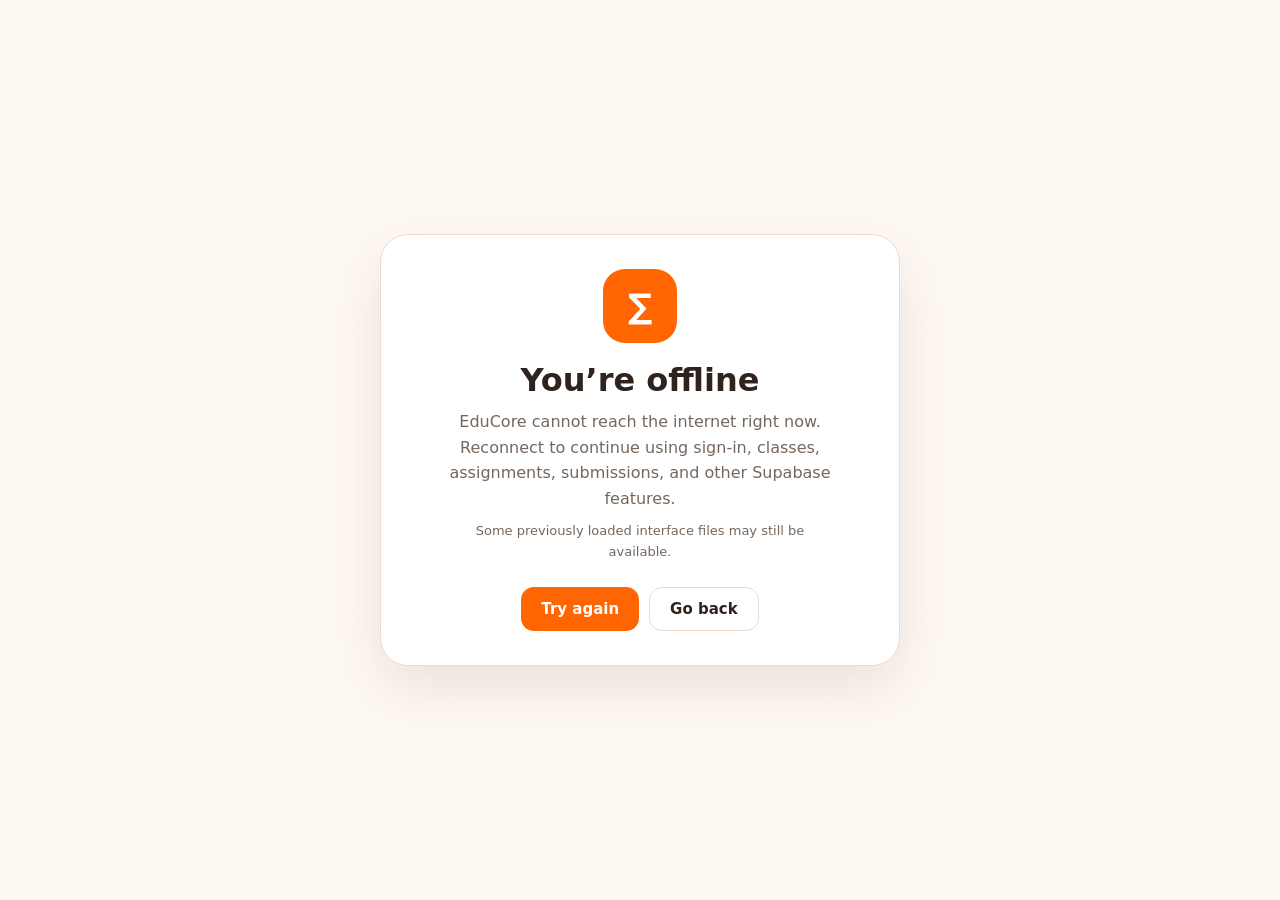
==== offline.html @ 29c4fe18 "Add files via upload" ====
<!doctype html>
<html lang="en">
<head>
  <meta charset="utf-8" />
  <meta name="viewport" content="width=device-width,initial-scale=1,viewport-fit=cover" />
  <meta name="theme-color" content="#ff6500" />
  <title>EduCore — Offline</title>
  <style>
    *{box-sizing:border-box}html,body{margin:0;min-height:100%;font-family:system-ui,-apple-system,BlinkMacSystemFont,"Segoe UI",sans-serif;background:#fff9f4;color:#2f241d}body{min-height:100vh;display:grid;place-items:center;padding:24px}.card{width:min(520px,100%);background:#fff;border:1px solid #f0d9c9;border-radius:28px;padding:34px;box-shadow:0 22px 60px rgba(76,48,31,.12);text-align:center}.icon{width:74px;height:74px;margin:0 auto 18px;border-radius:22px;background:#ff6500;display:grid;place-items:center;color:white;font-size:34px;font-weight:900}h1{font-size:32px;margin:0 0 10px}p{margin:0 auto;color:#75675d;line-height:1.6;max-width:390px}.hint{font-size:13px;margin-top:10px}.actions{margin-top:24px;display:flex;justify-content:center;gap:10px;flex-wrap:wrap}button{border:0;border-radius:13px;background:#ff6500;color:#fff;font:800 15px system-ui;padding:12px 20px;cursor:pointer}.ghost{background:#fff;color:#2f241d;border:1px solid #ead8cb}
  </style>
</head>
<body>
  <main class="card">
    <div class="icon">∑</div>
    <h1>You’re offline</h1>
    <p>EduCore cannot reach the internet right now. Reconnect to continue using sign-in, classes, assignments, submissions, and other Supabase features.</p>
    <p class="hint">Some previously loaded interface files may still be available.</p>
    <div class="actions">
      <button type="button" onclick="location.reload()">Try again</button>
      <button class="ghost" type="button" onclick="history.back()">Go back</button>
    </div>
  </main>
</body>
</html>
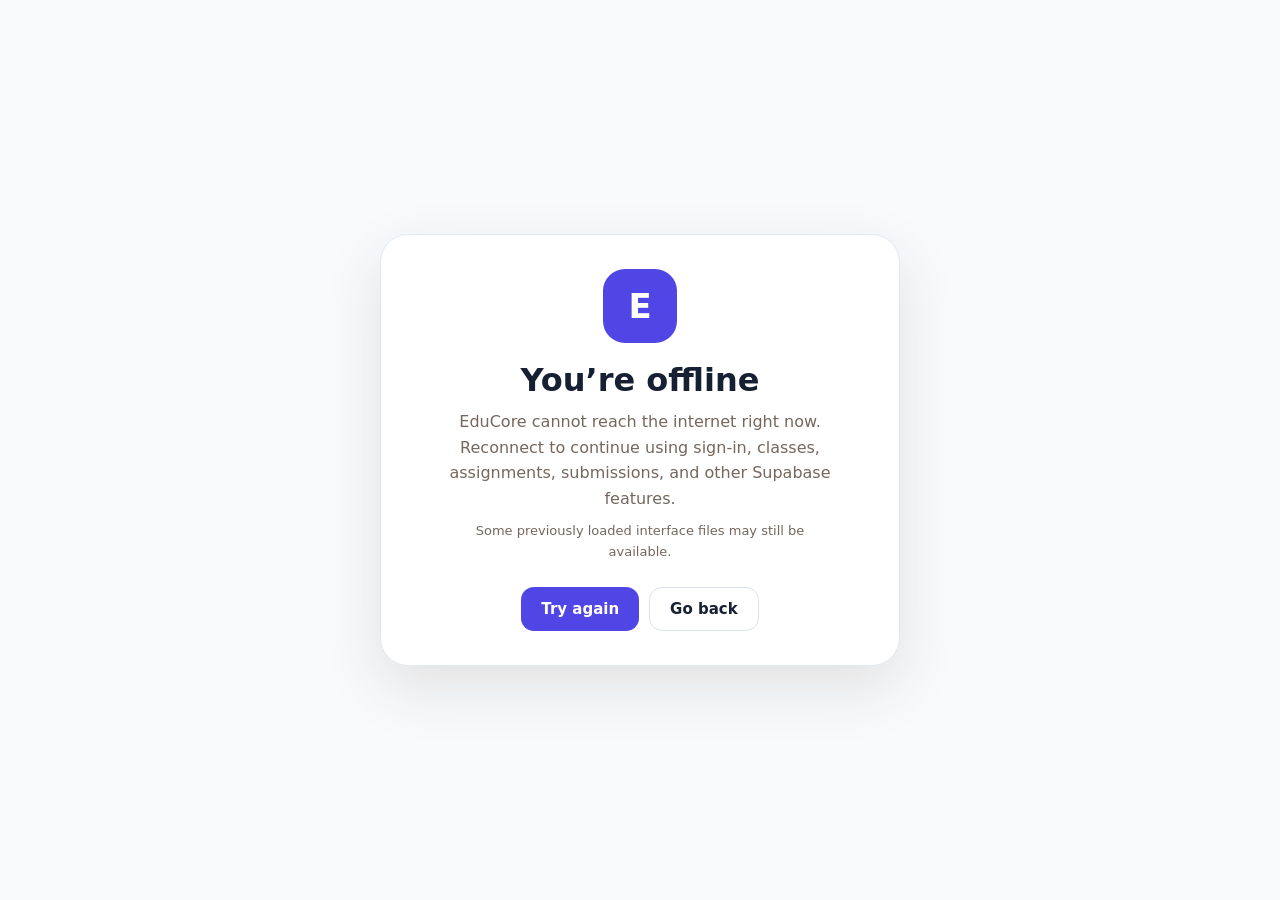
==== commit 13cfbb04: "Add files via upload" ====
--- a/offline.html
+++ b/offline.html
@@ -3,15 +3,15 @@
 <head>
   <meta charset="utf-8" />
   <meta name="viewport" content="width=device-width,initial-scale=1,viewport-fit=cover" />
-  <meta name="theme-color" content="#ff6500" />
+  <meta name="theme-color" content="#4f46e5" />
   <title>EduCore — Offline</title>
   <style>
-    *{box-sizing:border-box}html,body{margin:0;min-height:100%;font-family:system-ui,-apple-system,BlinkMacSystemFont,"Segoe UI",sans-serif;background:#fff9f4;color:#2f241d}body{min-height:100vh;display:grid;place-items:center;padding:24px}.card{width:min(520px,100%);background:#fff;border:1px solid #f0d9c9;border-radius:28px;padding:34px;box-shadow:0 22px 60px rgba(76,48,31,.12);text-align:center}.icon{width:74px;height:74px;margin:0 auto 18px;border-radius:22px;background:#ff6500;display:grid;place-items:center;color:white;font-size:34px;font-weight:900}h1{font-size:32px;margin:0 0 10px}p{margin:0 auto;color:#75675d;line-height:1.6;max-width:390px}.hint{font-size:13px;margin-top:10px}.actions{margin-top:24px;display:flex;justify-content:center;gap:10px;flex-wrap:wrap}button{border:0;border-radius:13px;background:#ff6500;color:#fff;font:800 15px system-ui;padding:12px 20px;cursor:pointer}.ghost{background:#fff;color:#2f241d;border:1px solid #ead8cb}
+    *{box-sizing:border-box}html,body{margin:0;min-height:100%;font-family:system-ui,-apple-system,BlinkMacSystemFont,"Segoe UI",sans-serif;background:#f8fafc;color:#172033}body{min-height:100vh;display:grid;place-items:center;padding:24px}.card{width:min(520px,100%);background:#fff;border:1px solid #e2e8f0;border-radius:28px;padding:34px;box-shadow:0 22px 60px rgba(76,48,31,.12);text-align:center}.icon{width:74px;height:74px;margin:0 auto 18px;border-radius:22px;background:#4f46e5;display:grid;place-items:center;color:white;font-size:34px;font-weight:900}h1{font-size:32px;margin:0 0 10px}p{margin:0 auto;color:#75675d;line-height:1.6;max-width:390px}.hint{font-size:13px;margin-top:10px}.actions{margin-top:24px;display:flex;justify-content:center;gap:10px;flex-wrap:wrap}button{border:0;border-radius:13px;background:#4f46e5;color:#fff;font:800 15px system-ui;padding:12px 20px;cursor:pointer}.ghost{background:#fff;color:#172033;border:1px solid #dbe2ea}
   </style>
 </head>
 <body>
   <main class="card">
-    <div class="icon">∑</div>
+    <div class="icon">E</div>
     <h1>You’re offline</h1>
     <p>EduCore cannot reach the internet right now. Reconnect to continue using sign-in, classes, assignments, submissions, and other Supabase features.</p>
     <p class="hint">Some previously loaded interface files may still be available.</p>
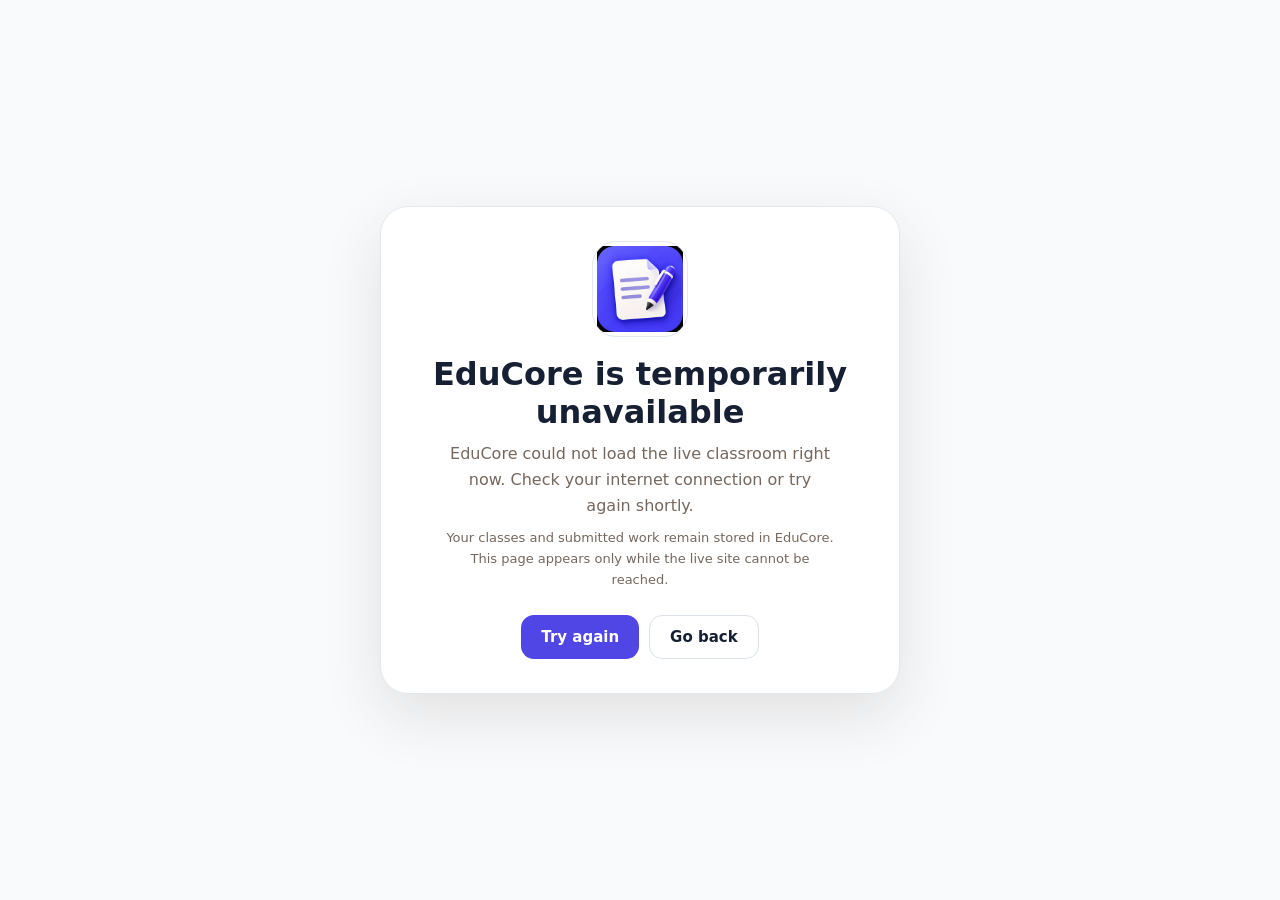
==== commit 42eac858: "Add files via upload" ====
--- a/offline.html
+++ b/offline.html
@@ -4,17 +4,17 @@
   <meta charset="utf-8" />
   <meta name="viewport" content="width=device-width,initial-scale=1,viewport-fit=cover" />
   <meta name="theme-color" content="#4f46e5" />
-  <title>EduCore — Offline</title>
+  <title>EduCore — Temporarily Unavailable</title>
   <style>
-    *{box-sizing:border-box}html,body{margin:0;min-height:100%;font-family:system-ui,-apple-system,BlinkMacSystemFont,"Segoe UI",sans-serif;background:#f8fafc;color:#172033}body{min-height:100vh;display:grid;place-items:center;padding:24px}.card{width:min(520px,100%);background:#fff;border:1px solid #e2e8f0;border-radius:28px;padding:34px;box-shadow:0 22px 60px rgba(76,48,31,.12);text-align:center}.icon{width:74px;height:74px;margin:0 auto 18px;border-radius:22px;background:#4f46e5;display:grid;place-items:center;color:white;font-size:34px;font-weight:900}h1{font-size:32px;margin:0 0 10px}p{margin:0 auto;color:#75675d;line-height:1.6;max-width:390px}.hint{font-size:13px;margin-top:10px}.actions{margin-top:24px;display:flex;justify-content:center;gap:10px;flex-wrap:wrap}button{border:0;border-radius:13px;background:#4f46e5;color:#fff;font:800 15px system-ui;padding:12px 20px;cursor:pointer}.ghost{background:#fff;color:#172033;border:1px solid #dbe2ea}
+    *{box-sizing:border-box}html,body{margin:0;min-height:100%;font-family:system-ui,-apple-system,BlinkMacSystemFont,"Segoe UI",sans-serif;background:#f8fafc;color:#172033}body{min-height:100vh;display:grid;place-items:center;padding:24px}.card{width:min(520px,100%);background:#fff;border:1px solid #e2e8f0;border-radius:28px;padding:34px;box-shadow:0 22px 60px rgba(76,48,31,.12);text-align:center}.icon{width:96px;height:96px;margin:0 auto 18px;border-radius:24px;background:#fff;display:grid;place-items:center;overflow:hidden;border:1px solid #e2e8f0}.icon img{width:86px;height:86px;object-fit:contain}h1{font-size:32px;margin:0 0 10px}p{margin:0 auto;color:#75675d;line-height:1.6;max-width:390px}.hint{font-size:13px;margin-top:10px}.actions{margin-top:24px;display:flex;justify-content:center;gap:10px;flex-wrap:wrap}button{border:0;border-radius:13px;background:#4f46e5;color:#fff;font:800 15px system-ui;padding:12px 20px;cursor:pointer}.ghost{background:#fff;color:#172033;border:1px solid #dbe2ea}
   </style>
 </head>
 <body>
   <main class="card">
-    <div class="icon">E</div>
-    <h1>You’re offline</h1>
-    <p>EduCore cannot reach the internet right now. Reconnect to continue using sign-in, classes, assignments, submissions, and other Supabase features.</p>
-    <p class="hint">Some previously loaded interface files may still be available.</p>
+    <div class="icon"><img src="assets/educore-logos/educore-general.png?v=305" alt="EduCore"></div>
+    <h1>EduCore is temporarily unavailable</h1>
+    <p>EduCore could not load the live classroom right now. Check your internet connection or try again shortly.</p>
+    <p class="hint">Your classes and submitted work remain stored in EduCore. This page appears only while the live site cannot be reached.</p>
     <div class="actions">
       <button type="button" onclick="location.reload()">Try again</button>
       <button class="ghost" type="button" onclick="history.back()">Go back</button>
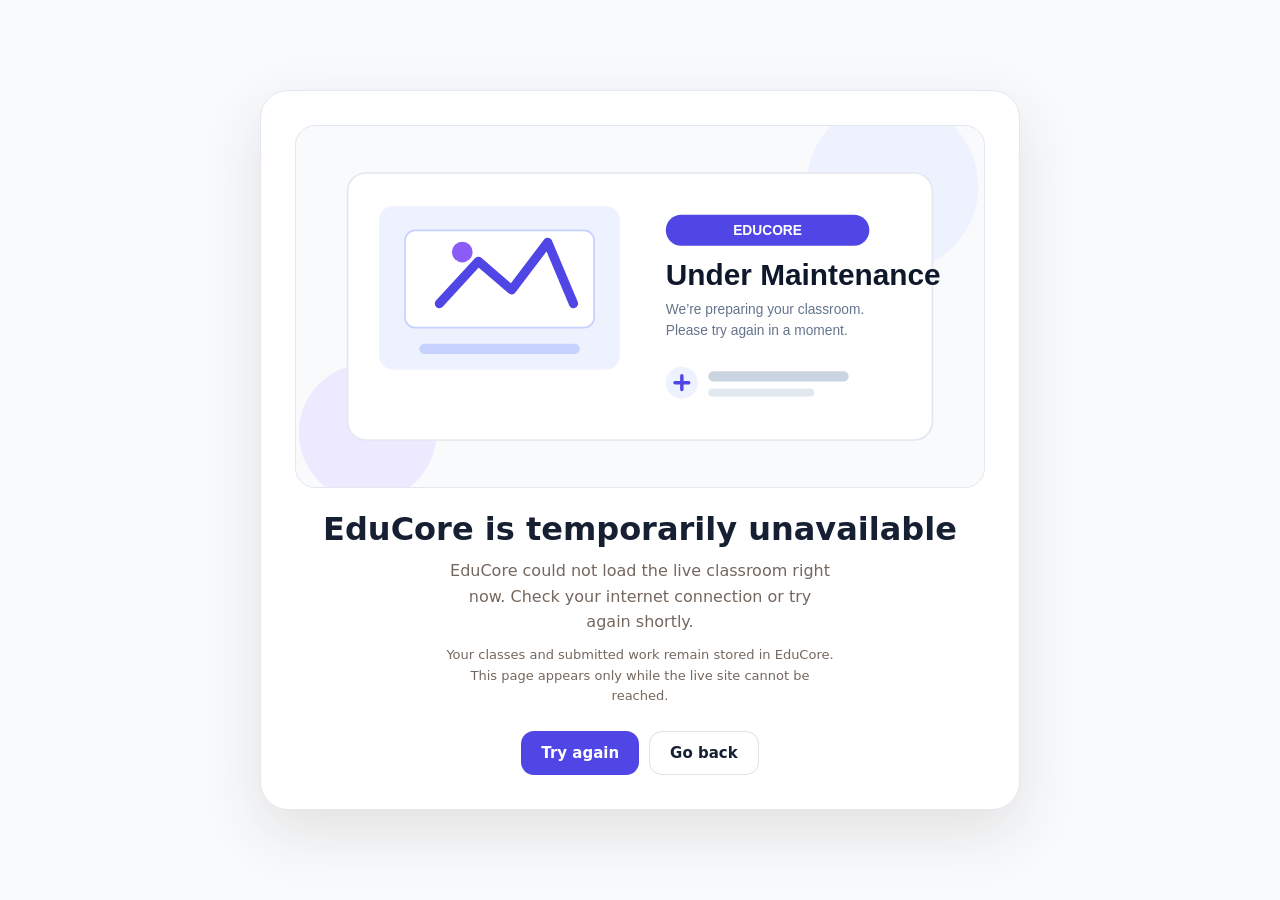
==== commit 25a8787a: "Add files via upload" ====
--- a/offline.html
+++ b/offline.html
@@ -6,12 +6,12 @@
   <meta name="theme-color" content="#4f46e5" />
   <title>EduCore — Temporarily Unavailable</title>
   <style>
-    *{box-sizing:border-box}html,body{margin:0;min-height:100%;font-family:system-ui,-apple-system,BlinkMacSystemFont,"Segoe UI",sans-serif;background:#f8fafc;color:#172033}body{min-height:100vh;display:grid;place-items:center;padding:24px}.card{width:min(520px,100%);background:#fff;border:1px solid #e2e8f0;border-radius:28px;padding:34px;box-shadow:0 22px 60px rgba(76,48,31,.12);text-align:center}.icon{width:96px;height:96px;margin:0 auto 18px;border-radius:24px;background:#fff;display:grid;place-items:center;overflow:hidden;border:1px solid #e2e8f0}.icon img{width:86px;height:86px;object-fit:contain}h1{font-size:32px;margin:0 0 10px}p{margin:0 auto;color:#75675d;line-height:1.6;max-width:390px}.hint{font-size:13px;margin-top:10px}.actions{margin-top:24px;display:flex;justify-content:center;gap:10px;flex-wrap:wrap}button{border:0;border-radius:13px;background:#4f46e5;color:#fff;font:800 15px system-ui;padding:12px 20px;cursor:pointer}.ghost{background:#fff;color:#172033;border:1px solid #dbe2ea}
+    *{box-sizing:border-box}html,body{margin:0;min-height:100%;font-family:system-ui,-apple-system,BlinkMacSystemFont,"Segoe UI",sans-serif;background:#f8fafc;color:#172033}body{min-height:100vh;display:grid;place-items:center;padding:24px}.card{width:min(760px,100%);background:#fff;border:1px solid #e2e8f0;border-radius:28px;padding:34px;box-shadow:0 22px 60px rgba(76,48,31,.12);text-align:center}.maintenance-art{width:100%;margin:0 auto 22px;border-radius:20px;overflow:hidden;border:1px solid #e2e8f0;background:#f8fafc}.maintenance-art img{display:block;width:100%;height:auto}h1{font-size:32px;margin:0 0 10px}p{margin:0 auto;color:#75675d;line-height:1.6;max-width:390px}.hint{font-size:13px;margin-top:10px}.actions{margin-top:24px;display:flex;justify-content:center;gap:10px;flex-wrap:wrap}button{border:0;border-radius:13px;background:#4f46e5;color:#fff;font:800 15px system-ui;padding:12px 20px;cursor:pointer}.ghost{background:#fff;color:#172033;border:1px solid #dbe2ea}
   </style>
 </head>
 <body>
   <main class="card">
-    <div class="icon"><img src="assets/educore-logos/educore-general.png?v=305" alt="EduCore"></div>
+    <div class="maintenance-art"><img src="assets/educore-maintenance.svg?v=330" alt="EduCore under maintenance"></div>
     <h1>EduCore is temporarily unavailable</h1>
     <p>EduCore could not load the live classroom right now. Check your internet connection or try again shortly.</p>
     <p class="hint">Your classes and submitted work remain stored in EduCore. This page appears only while the live site cannot be reached.</p>
